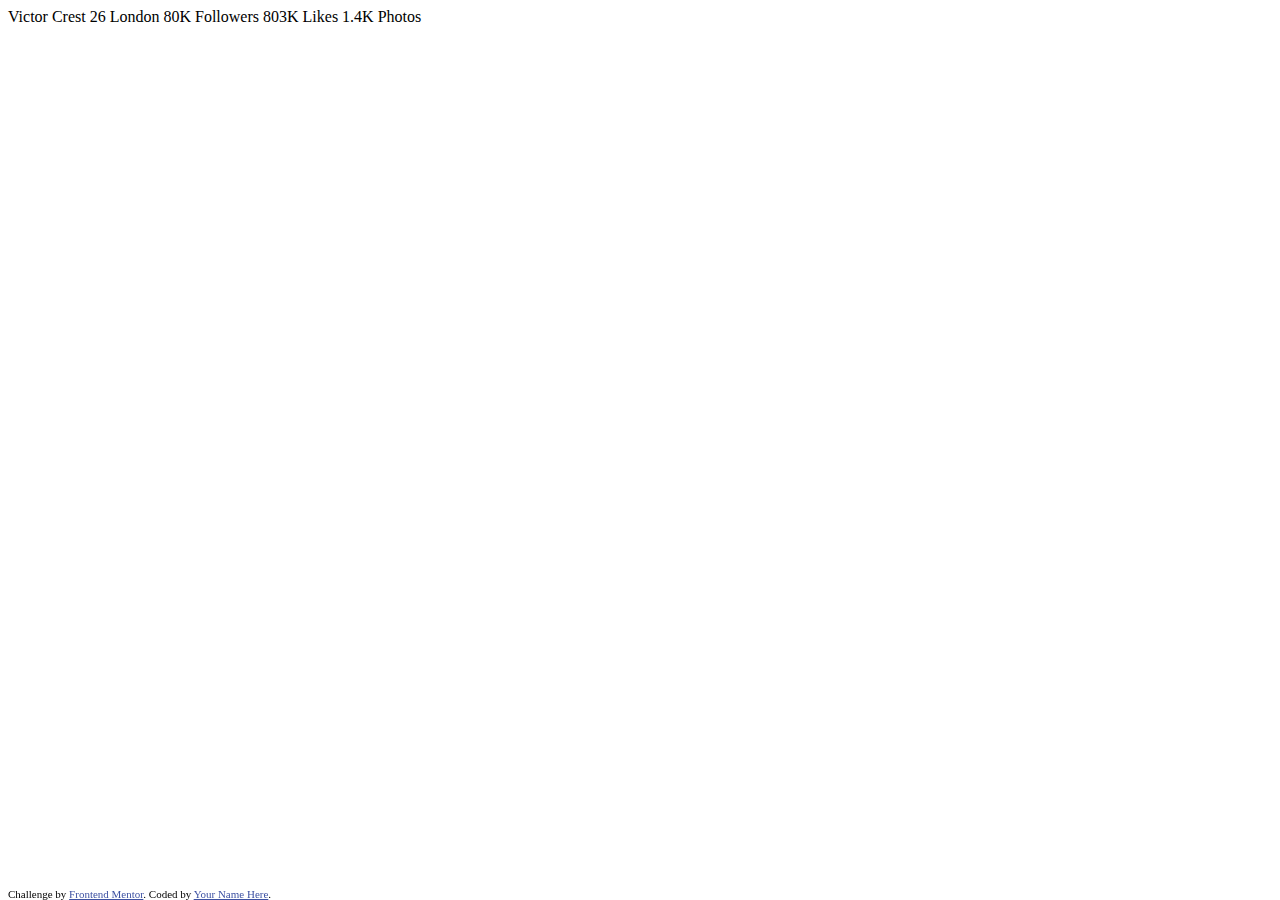
==== profile-card-component-main/index.html @ 82b86518 "Move attribution to bottom and blank css." ====
<!DOCTYPE html>
<html lang="en">
<head>
  <meta charset="UTF-8">
  <meta name="viewport" content="width=device-width, initial-scale=1.0"> <!-- displays site properly based on user's device -->

  <link rel="icon" type="image/png" sizes="32x32" href="./images/favicon-32x32.png">
  <link rel="stylesheet" href="profile-card.css">
  <title>Frontend Mentor | Profile card component</title>

  <!-- Feel free to remove these styles or customise in your own stylesheet 👍 -->
  <style>
    .attribution {
      font-size: 11px;
      text-align: center;
      position: fixed;
      bottom: 0;
      margin: auto; 
    }
    .attribution a { color: hsl(228, 45%, 44%); }
  </style>
</head>
<body>
  Victor Crest
  26
  London

  80K
  Followers

  803K
  Likes

  1.4K
  Photos
  <div class="attribution">
    Challenge by <a href="https://www.frontendmentor.io?ref=challenge" target="_blank">Frontend Mentor</a>. 
    Coded by <a href="#">Your Name Here</a>.
  </div>
</body>
</html>
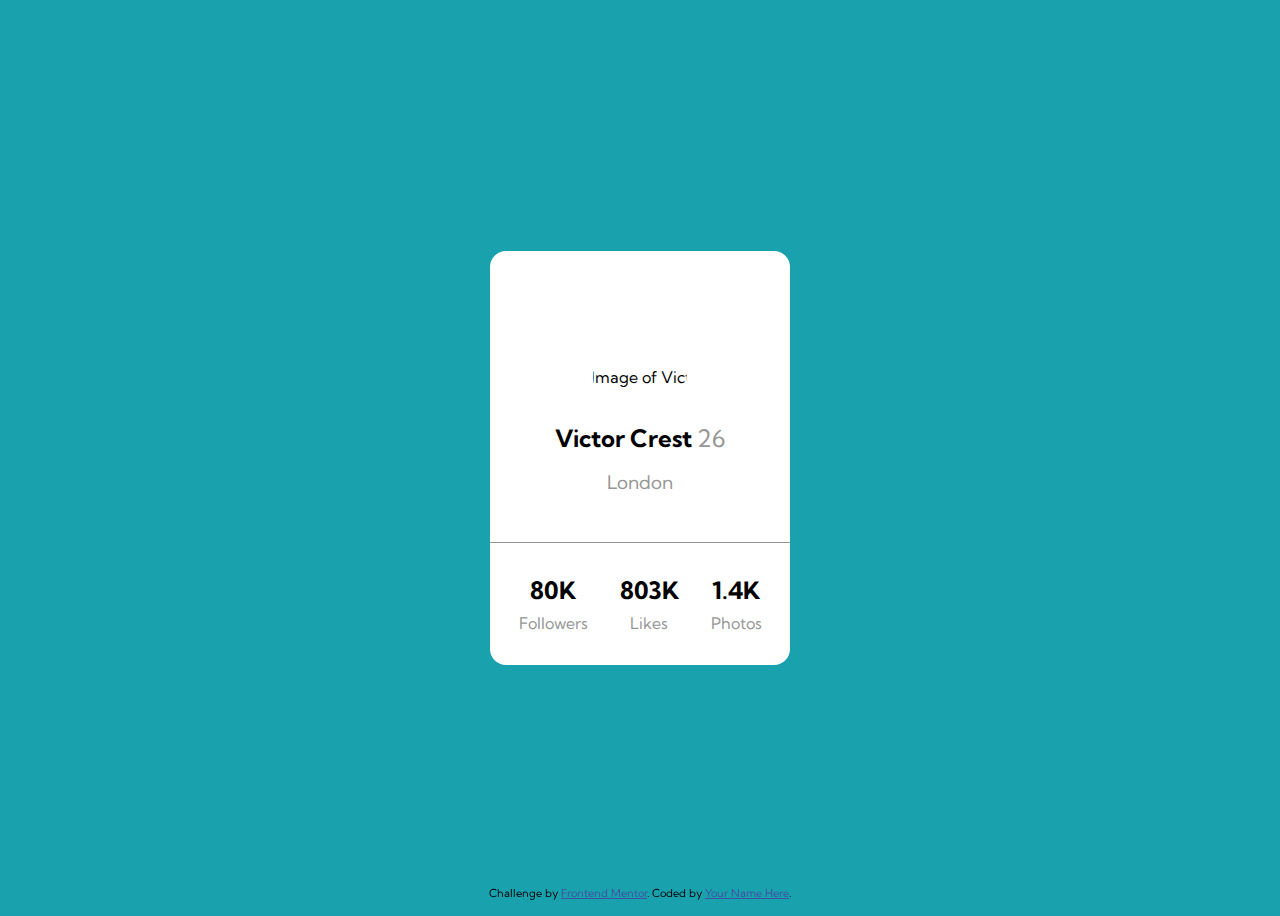
==== commit 186885cd: "WIP. Profile card." ====
--- a/profile-card-component-main/index.html
+++ b/profile-card-component-main/index.html
@@ -5,7 +5,12 @@
   <meta name="viewport" content="width=device-width, initial-scale=1.0"> <!-- displays site properly based on user's device -->
 
   <link rel="icon" type="image/png" sizes="32x32" href="./images/favicon-32x32.png">
-  <link rel="stylesheet" href="profile-card.css">
+  <link rel="preconnect" href="https://fonts.gstatic.com">
+  <link
+    href="https://fonts.googleapis.com/css2?family=Kumbh+Sans:wght@400;700&display=swap" 
+    rel="stylesheet"
+  >
+  <link rel="stylesheet" href="./profile-card.css">
   <title>Frontend Mentor | Profile card component</title>
 
   <!-- Feel free to remove these styles or customise in your own stylesheet 👍 -->
@@ -21,18 +26,28 @@
   </style>
 </head>
 <body>
-  Victor Crest
-  26
-  London
-
-  80K
-  Followers
-
-  803K
-  Likes
-
-  1.4K
-  Photos
+  <div class="card">
+    <div class="card-header">
+      <div class="card-background"></div>
+      <div class="circle-wrap"><img src="./images/image-victor.jpg" alt="Image of Victor"></div>
+      <h2 class="card-title">Victor Crest <span class="card-title-annotation">26</span></h2>
+      <h3 class="card-subtitle">London</h3>
+    </div>
+    <div class="card-footer">
+      <div class="card-detail">
+        <span class="card-detail-number">80K</span>
+        <span class="card-detail-type">Followers</span>
+      </div>
+      <div class="card-detail">
+        <span class="card-detail-number">803K</span>
+        <span class="card-detail-type">Likes</span>
+      </div>
+      <div class="card-detail">
+        <span class="card-detail-number">1.4K</span>
+        <span class="card-detail-type">Photos</span>
+      </div>
+    </div>
+  </div>
   <div class="attribution">
     Challenge by <a href="https://www.frontendmentor.io?ref=challenge" target="_blank">Frontend Mentor</a>. 
     Coded by <a href="#">Your Name Here</a>.
--- a/profile-card-component-main/profile-card.css
+++ b/profile-card-component-main/profile-card.css
@@ -0,0 +1,104 @@
+:root {
+  --primary-1: hsl(185, 75%, 39%);
+  --primary-2: hsl(229, 23%, 23%);
+  --primary-3: hsl(227, 10%, 46%);
+  --secondary-1: hsl(0, 0%, 59%);
+}
+
+body {
+  font-family: 'Kumbh Sans', sans-serif;
+  background-color: var(--primary-1);
+  background-image: url(./images/bg-pattern-top.svg),
+    url(./images//bg-pattern-bottom.svg);
+  background-position: -200px -200px, 160px 360px;
+  background-size: contain;
+  background-repeat: no-repeat;
+  height: 100vh;
+  display: flex;
+  align-items: center;
+  justify-content: center;
+}
+
+.card {
+  width: min(300px, calc(90%));
+  background-color: white;
+  border: 1px transparent;
+  border-radius: 1rem;
+}
+
+.card-background {
+  height: 160px;
+  width: 100%;
+  border-top-left-radius: 1rem;
+  border-top-right-radius: 1rem;
+  background-image: url(./images/bg-pattern-card.svg);
+}
+
+.card-header {
+  display: flex;
+  flex-direction: column;
+  align-items: center;
+  border-bottom: 1px solid var(--secondary-1);
+}
+
+.circle-wrap {
+  border: 6px solid white;
+  border-radius: 50%;
+  position: relative;
+  top: -50px;
+}
+
+.card-header img {
+  clip-path: circle(50% at center);
+  outline: 2px solid white;
+}
+
+.card-header img::before {
+  height: 110%;
+  width: 110%;
+  clip-path: circle(50% at center);
+  position: absolute;
+  top: 0;
+  right: 0;
+  bottom: 0;
+  left: 0;
+}
+
+.card-title {
+  margin-top: -20px;
+  margin-bottom: 0;
+}
+
+.card-title .card-title-annotation {
+  font-weight: 400;
+  color: var(--secondary-1);
+}
+
+.card-subtitle {
+  font-weight: 400;
+  color: var(--secondary-1);
+  margin-bottom: 3rem;
+}
+
+.card-footer {
+  display: flex;
+  justify-content: center;
+}
+
+.card-detail {
+  display: flex;
+  flex-direction: column;
+  align-items: center;
+  padding: 2rem 1rem;
+}
+
+.card-detail > .card-detail-number {
+  font-weight: 700;
+  font-size: 1.5rem;
+  margin-bottom: .5rem;
+}
+
+.card-detail > .card-detail-type {
+  color: var(--secondary-1);
+}
+
